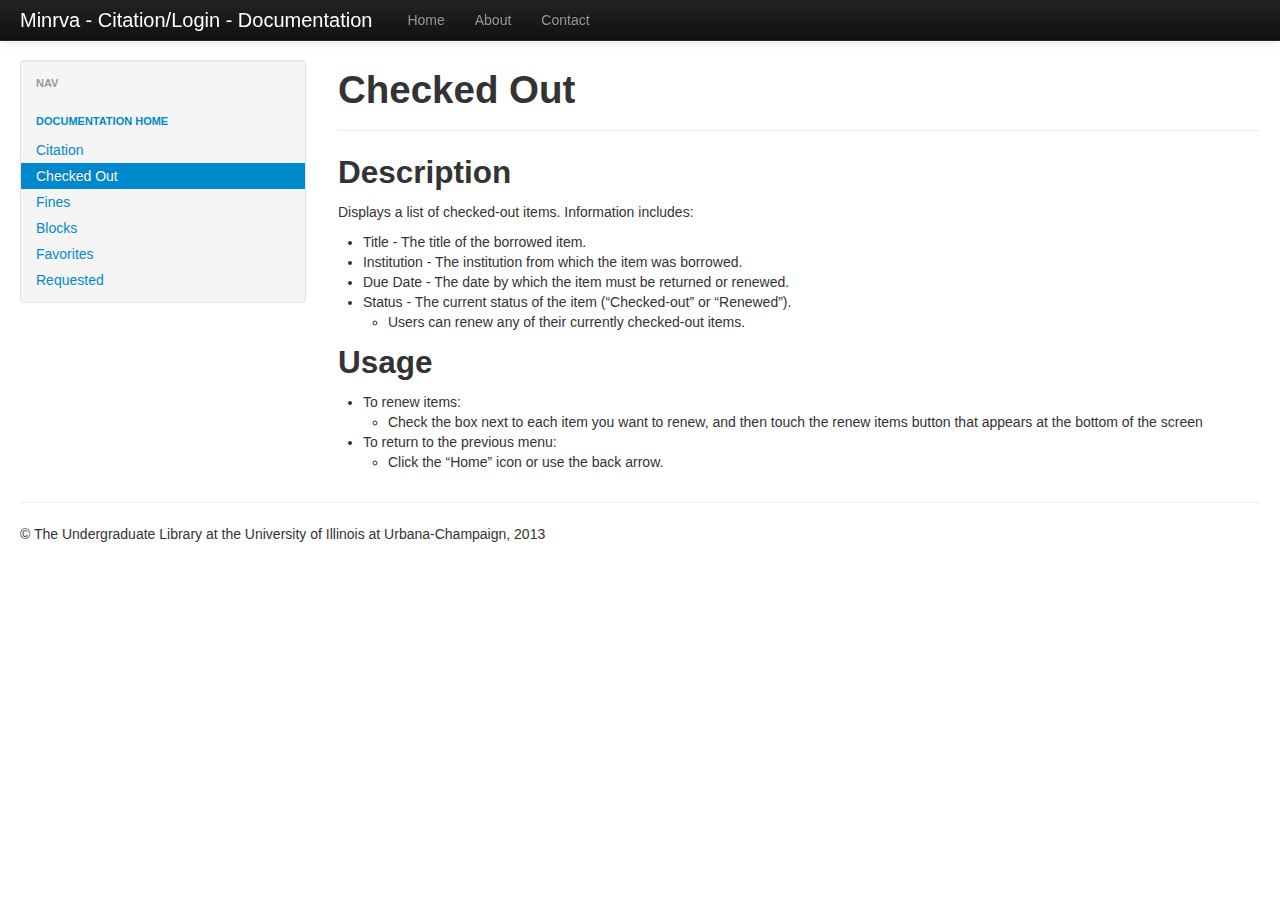
==== checkedout.html @ f0b35196 "Moved CSS overrides to separate file, added jquery file." ====
<!DOCTYPE html>
<html lang="en">
  <head>
    <meta charset="utf-8">
    <title>Checked Out | Minrva Documentation</title>
    <meta name="viewport" content="width=device-width, initial-scale=1.0">
    <meta name="description" content="">
    <meta name="author" content="">

    <!-- Le styles -->
    <link href="bootstrap/css/bootstrap.css" rel="stylesheet">
    <link href="overrides.css" rel="stylesheet">
    <link href="bootstrap/css/bootstrap-responsive.css" rel="stylesheet">

    <!-- HTML5 shim, for IE6-8 support of HTML5 elements -->
    <!--[if lt IE 9]>
      <script src="bootstrap/js/html5shiv.js"></script>
    <![endif]-->

    <!-- Fav and touch icons -->
    <link rel="apple-touch-icon-precomposed" sizes="144x144" href="bootstrap/ico/apple-touch-icon-144-precomposed.png">
    <link rel="apple-touch-icon-precomposed" sizes="114x114" href="bootstrap/ico/apple-touch-icon-114-precomposed.png">
      <link rel="apple-touch-icon-precomposed" sizes="72x72" href="bootstrap/ico/apple-touch-icon-72-precomposed.png">
                    <link rel="apple-touch-icon-precomposed" href="bootstrap/ico/apple-touch-icon-57-precomposed.png">
                                   <link rel="shortcut icon" href="bootstrap/ico/favicon.png">
  </head>

  <body>

    <div class="navbar navbar-inverse navbar-fixed-top">
      <div class="navbar-inner">
        <div class="container-fluid">
          <button type="button" class="btn btn-navbar" data-toggle="collapse" data-target=".nav-collapse">
            <span class="icon-bar"></span>
            <span class="icon-bar"></span>
            <span class="icon-bar"></span>
          </button>
          <a class="brand" href="#">Minrva - Citation/Login - Documentation</a>
          <div class="nav-collapse collapse">
            <ul class="nav">
              <li><a href="home.html">Home</a></li>
              <li><a href="#about">About</a></li>
              <li><a href="#contact">Contact</a></li>
            </ul>
          </div><!--/.nav-collapse -->
        </div>
      </div>
    </div>

    <div class="container-fluid">
      <div class="row-fluid">
        <div class="span3">
          <div class="well sidebar-nav">
            <ul class="nav nav-list">
              <li class="nav-header">Nav</li>
              <li class="nav-header"><a href="home.html">Documentation Home</a></li>
              <li><a href="#citation">Citation</a></li>
              <li class="active"><a href="#checkedout">Checked Out</a></li>
              <li><a href="#fines">Fines</a></li>
              <li><a href="#fines">Blocks</a></li>
              <li><a href="#fines">Favorites</a></li>
              <li><a href="#fines">Requested</a></li>
            </ul>
          </div>
        </div>
        <div class="span9">
          <h1>Checked Out</h1>
          <hr />
          <!-- <h2>User Story</h2>
          As a library user, I want to see what items I have checked out. -->
          <h2>Description</h2>
          <p>Displays a list of checked-out items.  Information includes:</p>
          <ul>
            <li>Title - The title of the borrowed item.</li>
            <li>Institution - The institution from which the item was borrowed.</li>
            <li>Due Date - The date by which the item must be returned or renewed.</li>
            <li>Status - The current status of the item (“Checked-out” or “Renewed”).</li>
            <ul><li>Users can renew any of their currently checked-out items.</li></ul>
          </ul>
          <h2>Usage</h2>
          <ul>
            <li>To renew items:</li>
            <ul>
              <li>Check the box next to each item you want to renew, and then touch the renew items button that appears at the bottom of the screen</li>
            </ul>
            <li>To return to the previous menu:</li>
            <ul>
              <li>Click the “Home” icon or use the back arrow.</li>
            </ul>
          </ul>
        </div>
      </div>

      <hr />

      <footer>
        <p>&copy; The Undergraduate Library at the University of Illinois at Urbana-Champaign, 2013</p>
      </footer>

    </div> <!-- /container -->

    <!-- Le javascript
    ================================================== -->
    <!-- Placed at the end of the document so the pages load faster -->
    <script src="bootstrap/js/jquery.js"></script>
    <script src="bootstrap/js/bootstrap-transition.js"></script>
    <script src="bootstrap/js/bootstrap-alert.js"></script>
    <script src="bootstrap/js/bootstrap-modal.js"></script>
    <script src="bootstrap/js/bootstrap-dropdown.js"></script>
    <script src="bootstrap/js/bootstrap-scrollspy.js"></script>
    <script src="bootstrap/js/bootstrap-tab.js"></script>
    <script src="bootstrap/js/bootstrap-tooltip.js"></script>
    <script src="bootstrap/js/bootstrap-popover.js"></script>
    <script src="bootstrap/js/bootstrap-button.js"></script>
    <script src="bootstrap/js/bootstrap-collapse.js"></script>
    <script src="bootstrap/js/bootstrap-carousel.js"></script>
    <script src="bootstrap/js/bootstrap-typeahead.js"></script>

  </body>
</html>
---- overrides.css ----
/* Overrides from bootstrap */
body {
  padding-top: 60px;
  padding-bottom: 40px;
}
.sidebar-nav {
  padding: 9px 0;
}

@media (max-width: 980px) {
  /* Enable use of floated navbar text */
  .navbar-text.pull-right {
    float: none;
    padding-left: 5px;
    padding-right: 5px;
  }
}
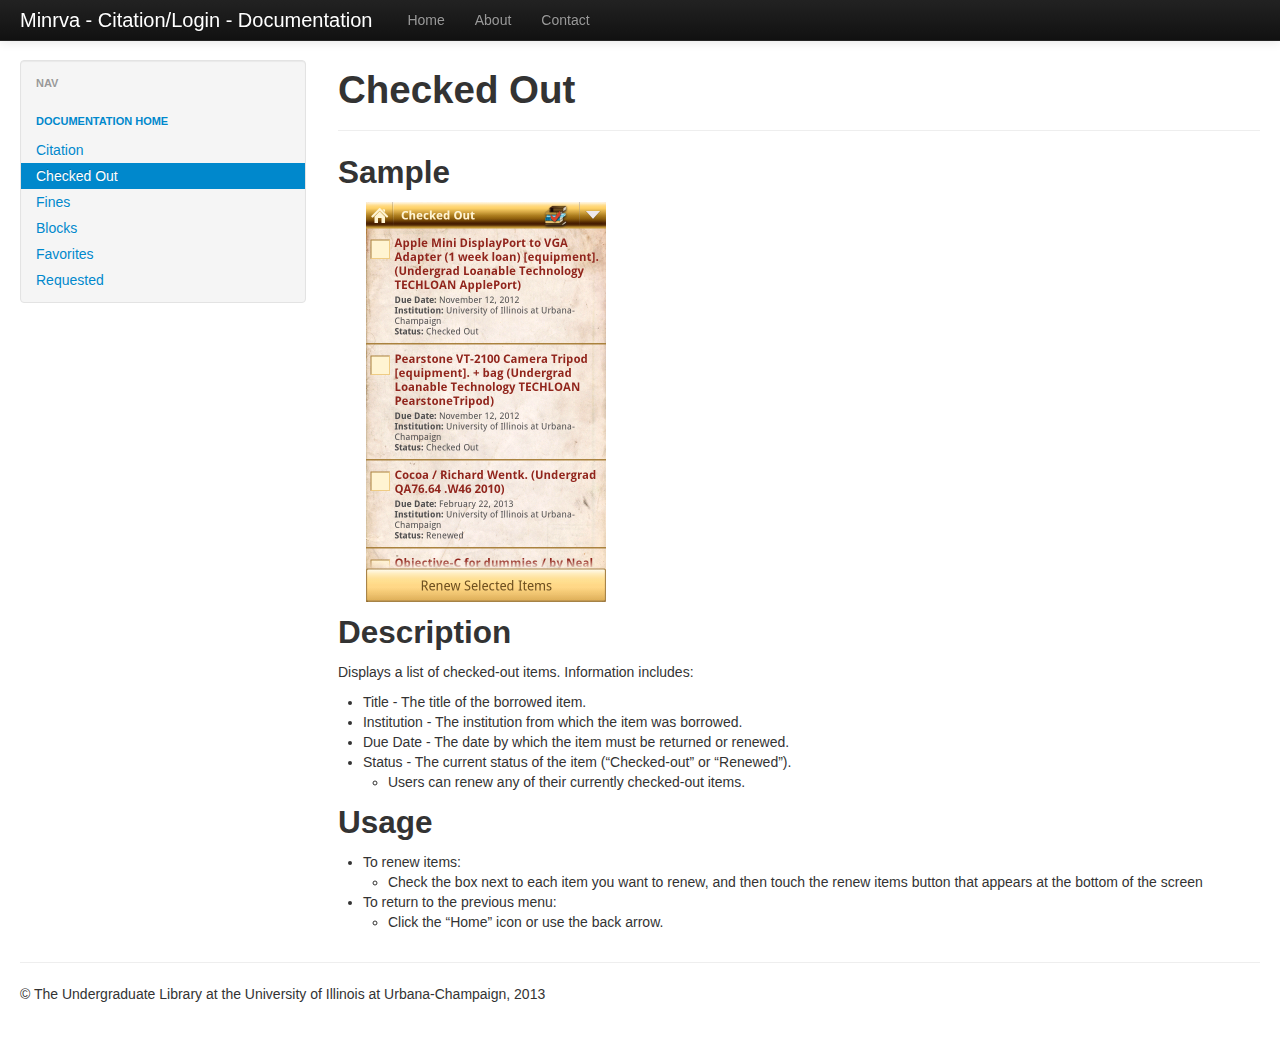
==== commit 134daffa: "Include "Sample" screenshots" ====
--- a/checkedout.html
+++ b/checkedout.html
@@ -10,7 +10,7 @@
     <!-- Le styles -->
     <link href="bootstrap/css/bootstrap.css" rel="stylesheet">
     <link href="overrides.css" rel="stylesheet">
-    <link href="bootstrap/css/bootstrap-responsive.css" rel="stylesheet">
+    <link href="bootstrap/css/bootstrap-responsive.min.css" rel="stylesheet">
 
     <!-- HTML5 shim, for IE6-8 support of HTML5 elements -->
     <!--[if lt IE 9]>
@@ -18,11 +18,12 @@
     <![endif]-->
 
     <!-- Fav and touch icons -->
+    <!--
     <link rel="apple-touch-icon-precomposed" sizes="144x144" href="bootstrap/ico/apple-touch-icon-144-precomposed.png">
     <link rel="apple-touch-icon-precomposed" sizes="114x114" href="bootstrap/ico/apple-touch-icon-114-precomposed.png">
       <link rel="apple-touch-icon-precomposed" sizes="72x72" href="bootstrap/ico/apple-touch-icon-72-precomposed.png">
                     <link rel="apple-touch-icon-precomposed" href="bootstrap/ico/apple-touch-icon-57-precomposed.png">
-                                   <link rel="shortcut icon" href="bootstrap/ico/favicon.png">
+                                   <link rel="shortcut icon" href="bootstrap/ico/favicon.png"> -->
   </head>
 
   <body>
@@ -54,18 +55,22 @@
             <ul class="nav nav-list">
               <li class="nav-header">Nav</li>
               <li class="nav-header"><a href="home.html">Documentation Home</a></li>
-              <li><a href="#citation">Citation</a></li>
-              <li class="active"><a href="#checkedout">Checked Out</a></li>
-              <li><a href="#fines">Fines</a></li>
-              <li><a href="#fines">Blocks</a></li>
-              <li><a href="#fines">Favorites</a></li>
-              <li><a href="#fines">Requested</a></li>
+              <li><a href="citation.html">Citation</a></li>
+              <li class="active"><a href="checkedout.html">Checked Out</a></li>
+              <li><a href="fines.html">Fines</a></li>
+              <li><a href="blocks.html">Blocks</a></li>
+              <li><a href="favorites.html">Favorites</a></li>
+              <li><a href="requested.html">Requested</a></li>
             </ul>
           </div>
         </div>
         <div class="span9">
           <h1>Checked Out</h1>
           <hr />
+		  
+		  <h2>Sample</h2>
+		  <p><a href="screenshots/checkedout-list.png"><img class="screenshot" src="screenshots/checkedout-list.png"/></a></p>
+		  
           <!-- <h2>User Story</h2>
           As a library user, I want to see what items I have checked out. -->
           <h2>Description</h2>
@@ -103,18 +108,6 @@
     ================================================== -->
     <!-- Placed at the end of the document so the pages load faster -->
     <script src="bootstrap/js/jquery.js"></script>
-    <script src="bootstrap/js/bootstrap-transition.js"></script>
-    <script src="bootstrap/js/bootstrap-alert.js"></script>
-    <script src="bootstrap/js/bootstrap-modal.js"></script>
-    <script src="bootstrap/js/bootstrap-dropdown.js"></script>
-    <script src="bootstrap/js/bootstrap-scrollspy.js"></script>
-    <script src="bootstrap/js/bootstrap-tab.js"></script>
-    <script src="bootstrap/js/bootstrap-tooltip.js"></script>
-    <script src="bootstrap/js/bootstrap-popover.js"></script>
-    <script src="bootstrap/js/bootstrap-button.js"></script>
-    <script src="bootstrap/js/bootstrap-collapse.js"></script>
-    <script src="bootstrap/js/bootstrap-carousel.js"></script>
-    <script src="bootstrap/js/bootstrap-typeahead.js"></script>
 
   </body>
 </html>
--- a/overrides.css
+++ b/overrides.css
@@ -5,6 +5,12 @@
 }
 .sidebar-nav {
   padding: 9px 0;
+}
+
+.screenshot {
+	display: block;
+	margin-left: 2em;
+	width: 240px;
 }
 
 @media (max-width: 980px) {
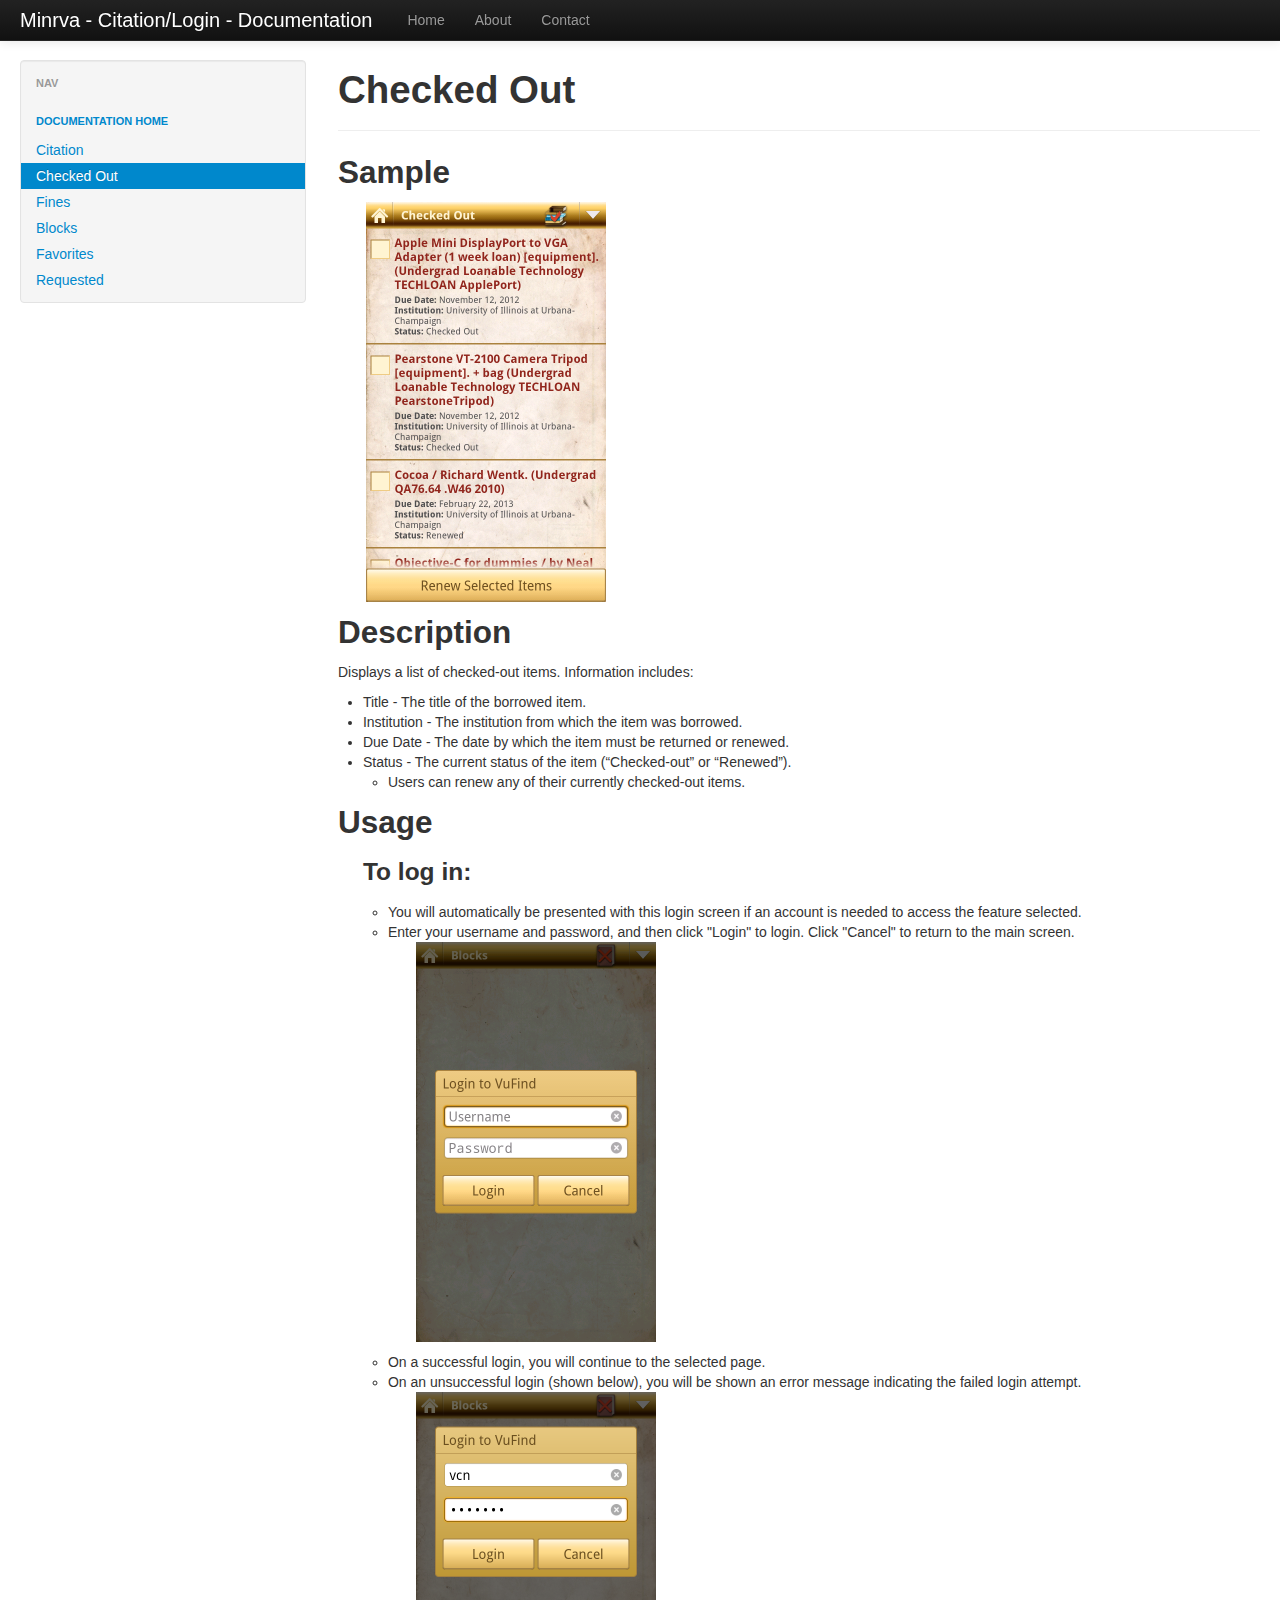
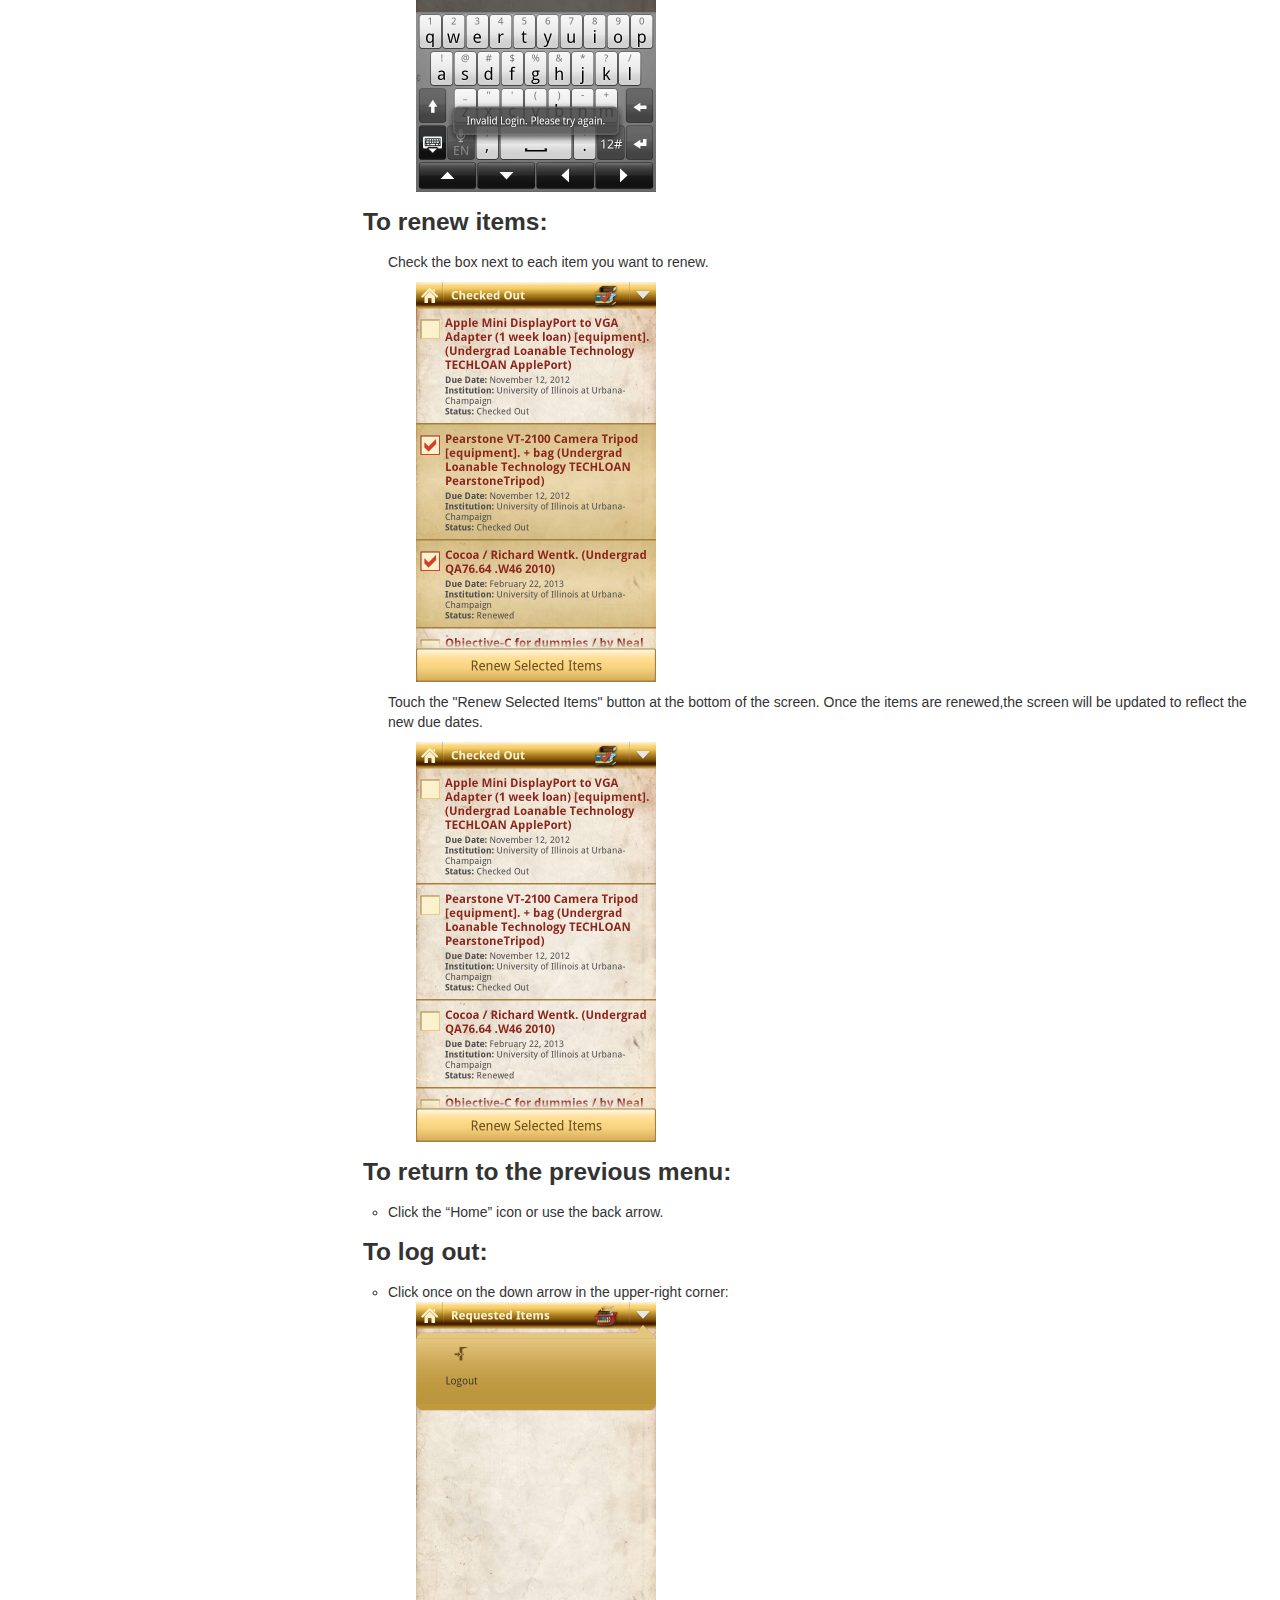
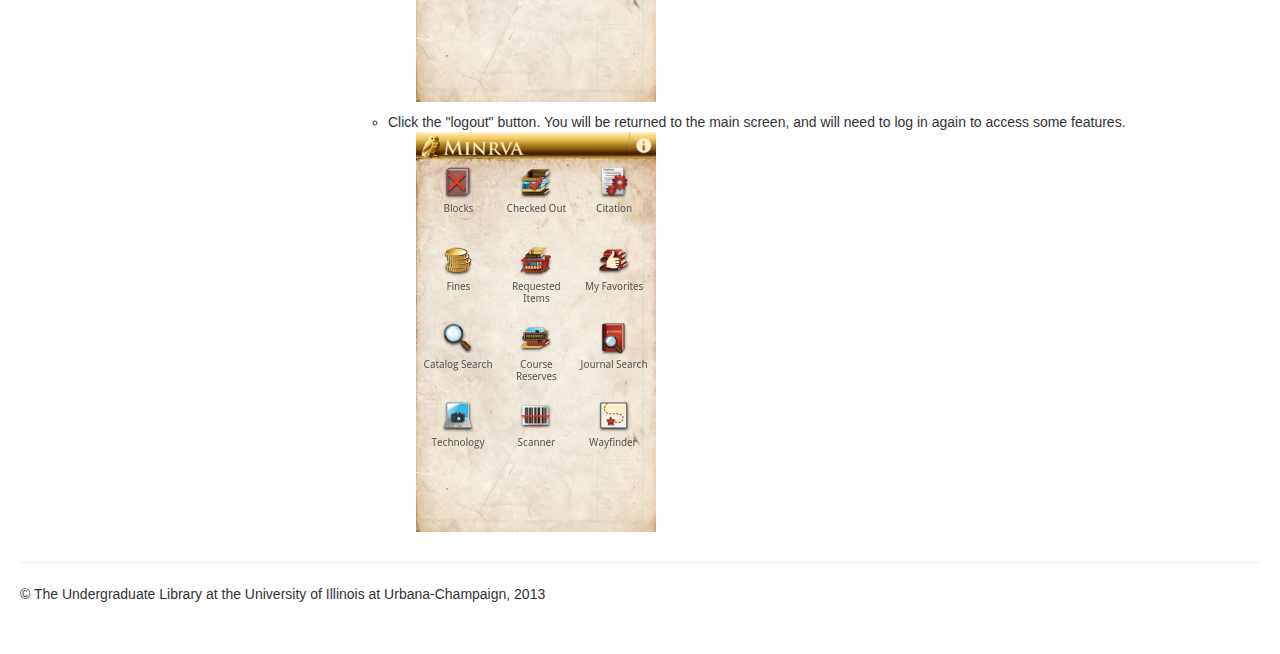
==== commit 552fe267: "Added new screenshots to all pages" ====
--- a/checkedout.html
+++ b/checkedout.html
@@ -84,14 +84,33 @@
           </ul>
           <h2>Usage</h2>
           <ul>
-            <li>To renew items:</li>
+			<h3>To log in:</h3>
+			<ul>
+				<li>You will automatically be presented with this login screen if an account is needed to access the feature selected.</li>
+				<li>Enter your username and password, and then click "Login" to login.  Click "Cancel" to return to the main screen.</li>
+				<p><a href="screenshots/login-popup.png"><img class="screenshot" src="screenshots/login-popup.png"/></a></p>
+				<li>On a successful login, you will continue to the selected page.</li>
+				<li>On an unsuccessful login (shown below), you will be shown an error message indicating the failed login attempt.</li>
+				<p><a href="screenshots/login_invalid_credentials.png"><img class="screenshot" src="screenshots/login_invalid_credentials.png"/></a></p>				
+			</ul>
+            <h3>To renew items:</h3>
             <ul>
-              <li>Check the box next to each item you want to renew, and then touch the renew items button that appears at the bottom of the screen</li>
+                <p>Check the box next to each item you want to renew.</p>
+                <p><a href="screenshots/checkedout_click_boxes.png"><img class="screenshot" src="screenshots/checkedout_click_boxes.png"/></a></p>
+                <p>Touch the "Renew Selected Items" button at the bottom of the screen.  Once the items are renewed,the screen will be updated to reflect the new due dates.</p>
+                <p><a href="screenshots/checkedout_click_renew_items.png"><img class="screenshot" src="screenshots/checkedout_click_renew_items.png"/></a></p> 
             </ul>
-            <li>To return to the previous menu:</li>
+            <h3>To return to the previous menu:</h3>
             <ul>
               <li>Click the “Home” icon or use the back arrow.</li>
             </ul>
+			<h3>To log out:</h3>
+			<ul>
+				<li>Click once on the down arrow in the upper-right corner:</li>
+				<p><a href="screenshots/general_click_down_arrow.png"><img class="screenshot" src="screenshots/general_click_down_arrow.png"/></a></p>
+				<li>Click the "logout" button.  You will be returned to the main screen, and will need to log in again to access some features.</li>
+				<p><a href="screenshots/general_click_logout.png"><img class="screenshot" src="screenshots/general_click_logout.png"/></a></p>
+			</ul>
           </ul>
         </div>
       </div>
